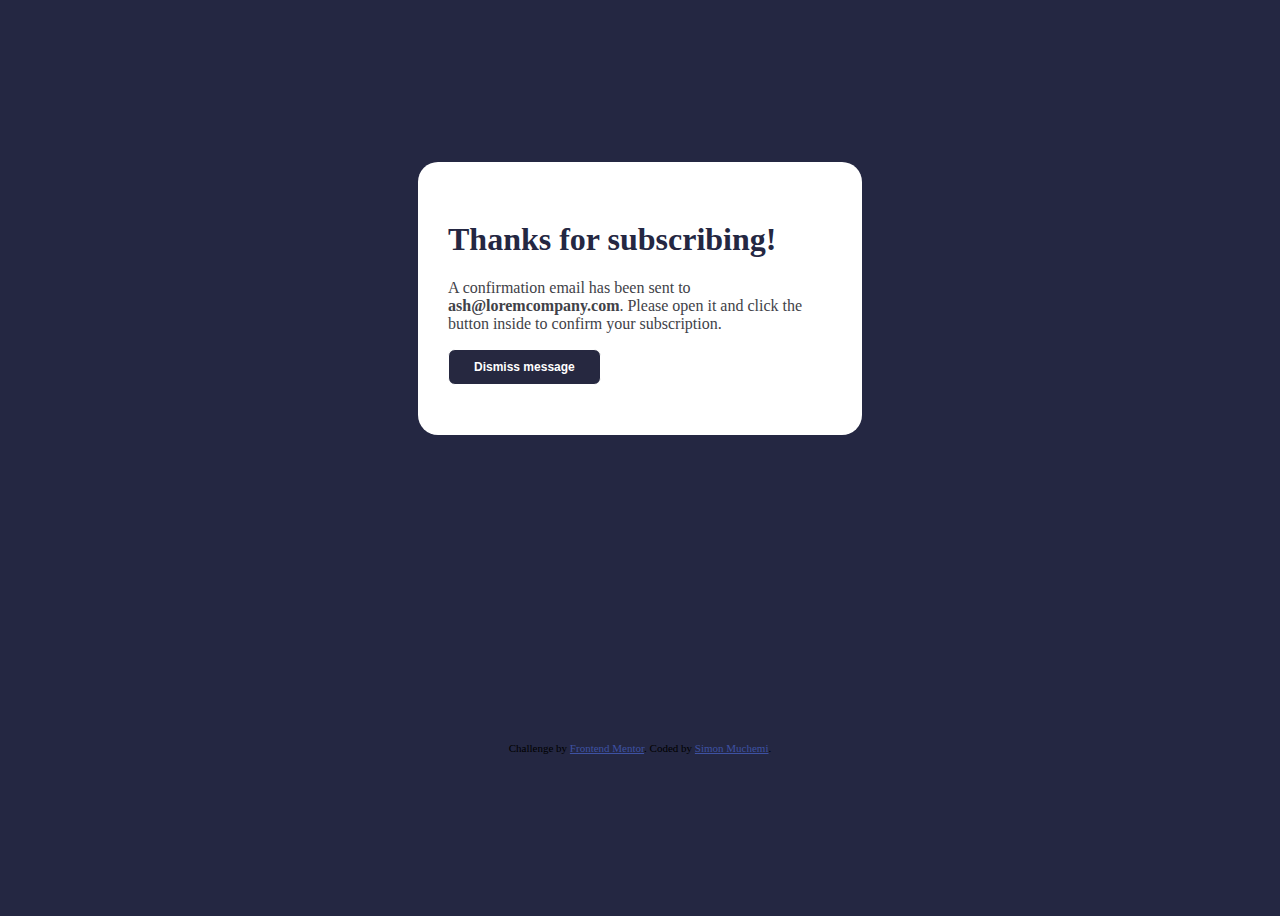
==== success-message.html @ 74b1c19c "Fronted Completed" ====
<!doctype html>
<html lang="en">
<head>
    <meta charset="UTF-8">
    <meta name="viewport"
          content="width=device-width, user-scalable=no, initial-scale=1.0, maximum-scale=1.0, minimum-scale=1.0">
    <meta http-equiv="X-UA-Compatible" content="ie=edge">
    <link rel="stylesheet" href="style.css">
    <link rel="icon" type="image/png" sizes="32x32" href="./assets/images/favicon-32x32.png">
    <title>Frontend Mentor | Newsletter sign-up form with success message</title>

</head>
<body>
<div class="message-container">
    <img src="assets/images/icon-success.svg" alt="">
    <h1>Thanks for subscribing!</h1>
    <p>A confirmation email has been sent to <b>ash@loremcompany.com</b>.
        Please open it and click the button inside to confirm your subscription.
    </p>
    <button>Dismiss message</button>
</div>
<div class="attribution">
    Challenge by <a href="https://www.frontendmentor.io?ref=challenge" target="_blank">Frontend Mentor</a>.
    Coded by <a href="https://github.com/Simon-Muchemi/" target="_blank">Simon Muchemi</a>.
</div>
</body>
</html>
<!-- Success message start -->
<!--
Thanks for subscribing!

A confirmation email has been sent to ash@loremcompany.com.
Please open it and click the button inside to confirm your subscription.

Dismiss message-->
<!-- Success message end -->
---- style.css ----
body{
    min-height: 100vh;
    display: grid;
    place-items: center;
    background-color: hsl(234, 29%, 20%);
}
.attribution {
    font-size: 11px; text-align: center;
}
.attribution a {
    color: hsl(228, 45%, 44%);
}
.container{
    width: auto;
    background-color: white;
    padding: 15px 15px 15px 15px;
    border-radius: 20px;
    font-family: "Roboto Light", sans-serif;
    display: flex;
    flex-direction: row;
}
.image{
    height: 60vh;
    width: auto;
}
.form-container{
    font-size: 16px;
    width: 27rem;
    margin-right: 10px;
    margin-left: 10px;
}
.error {
    display: none;
    font-size: 12px;
    color: red;
    margin-left: 10px;
}
.gap{
    font-size: 12px;
}
h1{
    font-weight: 700;
    color: hsl(234, 29%, 20%)
}
p{
    font-weight: 500;
    color: hsl(231, 5%, 27%);
}
label{
    color: hsl(234, 29%, 20%);
    font-weight: bolder;
}
ul{
    list-style-type: none;
    list-style-image: url("assets/images/icon-list.svg");
}
input{
    border-radius: 5px;
    border: 1px solid grey;
    padding: 10px 67px 10px 25px;
    margin: 10px 0 10px;
    outline: beige;
}
button{
    padding: 10px 25px 10px 25px;
    background-color: hsl(235, 26%, 20%);
    color: white;
    border-radius: 7px;
    font-family: "Roboto Light", sans-serif;
    font-weight: 700;
    font-size: 12px;
    border: 1px solid;
}
button:hover{
    background-color: hsl(4, 74%, 51%);
    cursor: pointer;
}
/*Success message div styling*/
.message-container{
    /* outline: 2px red dashed; */
    background-color: white;
    border-radius: 20px;
    padding: 20px 30px 50px 30px;
    height: auto;
    width: 30vw;
}

@media only screen and  (max-width: 600px){
    body{
        min-height: 100%;
        width: 100vw;
        display: grid;
        place-items: center;
        margin: 0;
    }
    .container {
        flex-direction: column-reverse;
        width: fit-content;
        border-radius: 0;
        margin-left: 0;
        padding: 0 0 0 0;
    }
    .form-container{
        font-size: 16px;
        width: fit-content;
        margin-left: 0;
        padding: 10px;
    }
    .image{
        height: 70vh;
        width: 100%;
        object-fit: cover;
        border-radius: 0 0 20px 20px;
    }
    ul{
        vertical-align: text-bottom;
    }
    input{
        width: 63.5vw;
    }
    #form{
        padding-top: 20px;
    }
    button{
        width: 93vw;
        padding-top: 14px;
        padding-bottom: 14px;
    }
    .message-container{
        font-size: 16px;
        width: fit-content;
        margin-left: 0;
        border-radius: 0;
        padding: 30% 10px 0;
        outline: 2px orange dashed;
    }
    .message-container button{
        margin-top: 20vh;
        margin-bottom: 30px;
    }
}
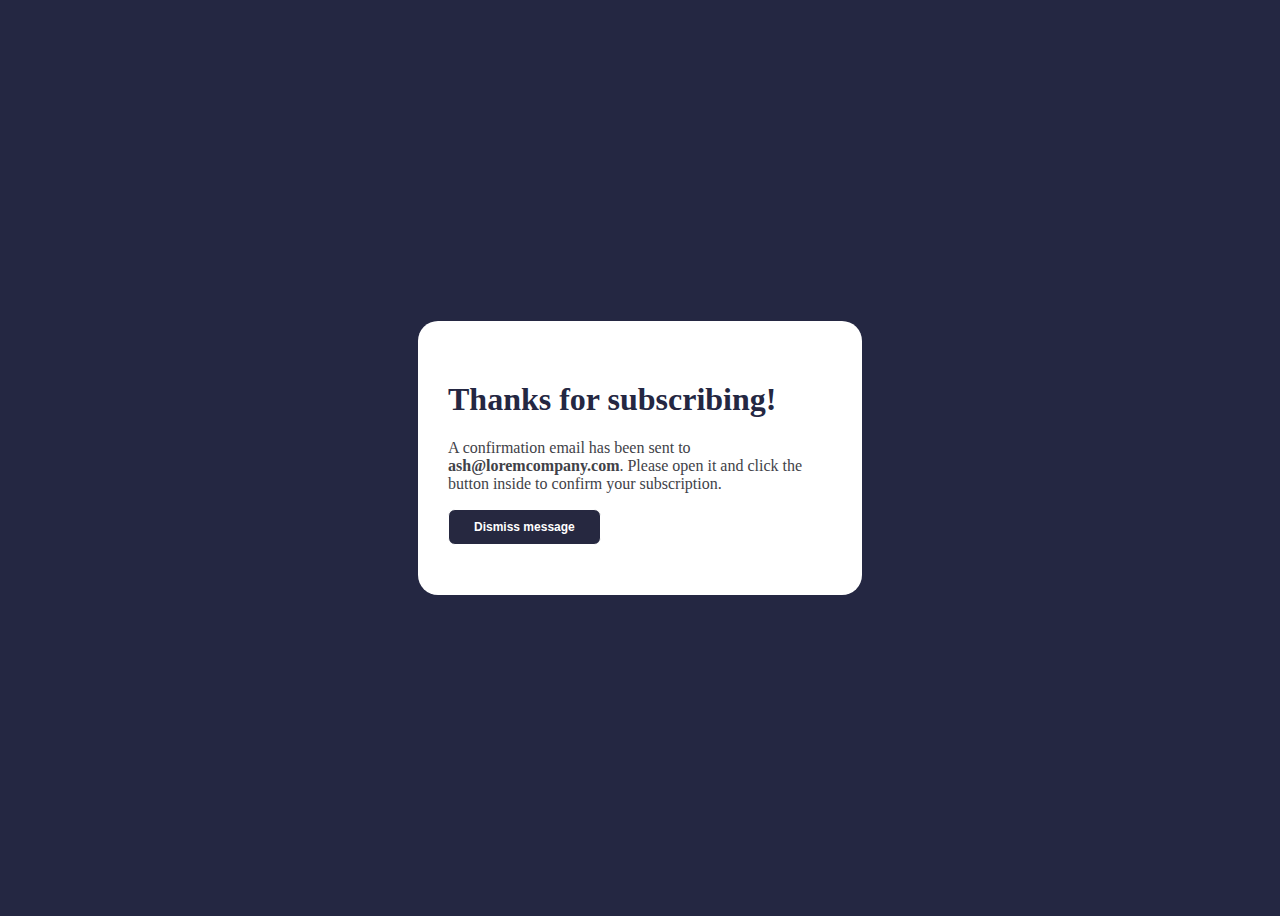
==== commit 699bc340: "div change" ====
--- a/success-message.html
+++ b/success-message.html
@@ -19,10 +19,10 @@
     </p>
     <button>Dismiss message</button>
 </div>
-<div class="attribution">
+<!--<div class="attribution">
     Challenge by <a href="https://www.frontendmentor.io?ref=challenge" target="_blank">Frontend Mentor</a>.
     Coded by <a href="https://github.com/Simon-Muchemi/" target="_blank">Simon Muchemi</a>.
-</div>
+</div>-->
 </body>
 </html>
 <!-- Success message start -->
--- a/style.css
+++ b/style.css
@@ -60,6 +60,9 @@
     padding: 10px 67px 10px 25px;
     margin: 10px 0 10px;
     outline: beige;
+}
+input:focus{
+    border: 1px solid hsla(0, 2%, 10%, 0.99);
 }
 button{
     padding: 10px 25px 10px 25px;
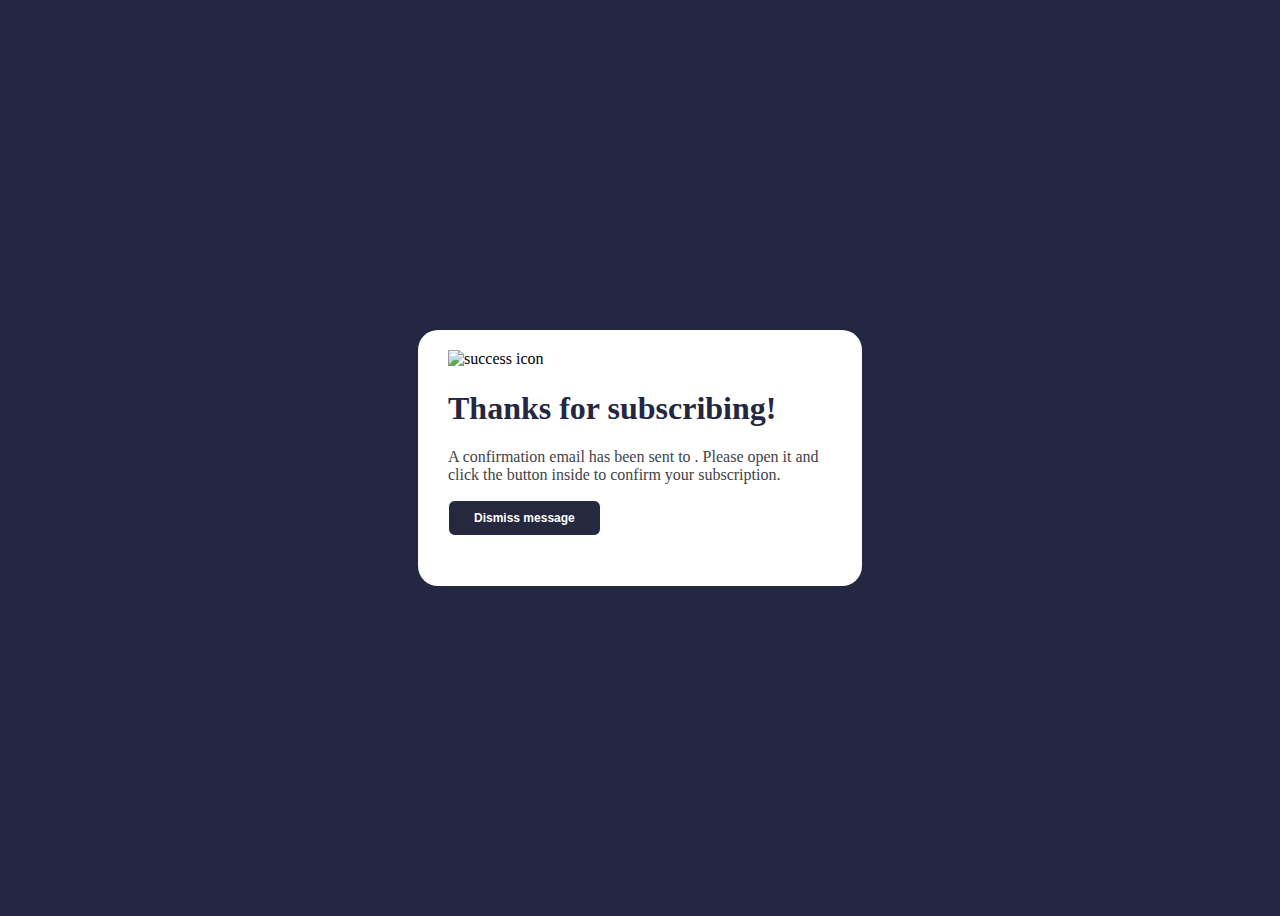
==== commit 2263210e: "Transferring email address data to success page" ====
--- a/success-message.html
+++ b/success-message.html
@@ -8,29 +8,21 @@
     <link rel="stylesheet" href="style.css">
     <link rel="icon" type="image/png" sizes="32x32" href="./assets/images/favicon-32x32.png">
     <title>Frontend Mentor | Newsletter sign-up form with success message</title>
-
 </head>
 <body>
 <div class="message-container">
-    <img src="assets/images/icon-success.svg" alt="">
+    <img src="assets/images/icon-success.svg" alt="success icon">
     <h1>Thanks for subscribing!</h1>
-    <p>A confirmation email has been sent to <b>ash@loremcompany.com</b>.
+    <p>A confirmation email has been sent to <span id="display-email">ash@loremcompany.com</span>.
         Please open it and click the button inside to confirm your subscription.
     </p>
     <button>Dismiss message</button>
 </div>
-<!--<div class="attribution">
-    Challenge by <a href="https://www.frontendmentor.io?ref=challenge" target="_blank">Frontend Mentor</a>.
-    Coded by <a href="https://github.com/Simon-Muchemi/" target="_blank">Simon Muchemi</a>.
-</div>-->
+<script>
+    const emailAddr = localStorage.getItem('email-address');
+    const email = document.getElementById('display-email')
+    email.textContent = emailAddr;
+    email.style.fontWeight = 'bold';
+</script>
 </body>
 </html>
-<!-- Success message start -->
-<!--
-Thanks for subscribing!
-
-A confirmation email has been sent to ash@loremcompany.com.
-Please open it and click the button inside to confirm your subscription.
-
-Dismiss message-->
-<!-- Success message end -->
--- a/style.css
+++ b/style.css
@@ -12,23 +12,33 @@
 }
 .container{
     width: auto;
+    max-height: 26rem;
     background-color: white;
     padding: 15px 15px 15px 15px;
     border-radius: 20px;
     font-family: "Roboto Light", sans-serif;
     display: flex;
-    flex-direction: row;
+    justify-content: space-evenly;
+    align-items: center;
+    max-width: 40rem;
 }
 .image{
-    height: 60vh;
-    width: auto;
+    width: 100%;
+    height: 100%;
+    margin-left: auto;
 }
 .form-container{
     font-size: 16px;
     width: 27rem;
-    margin-right: 10px;
-    margin-left: 10px;
+    margin: 2rem 3rem;
+    max-width: 90%;
+    line-height: .8rem;
 }
+
+form {
+    display: grid;
+}
+
 .error {
     display: none;
     font-size: 12px;
@@ -135,7 +145,6 @@
         margin-left: 0;
         border-radius: 0;
         padding: 30% 10px 0;
-        outline: 2px orange dashed;
     }
     .message-container button{
         margin-top: 20vh;
